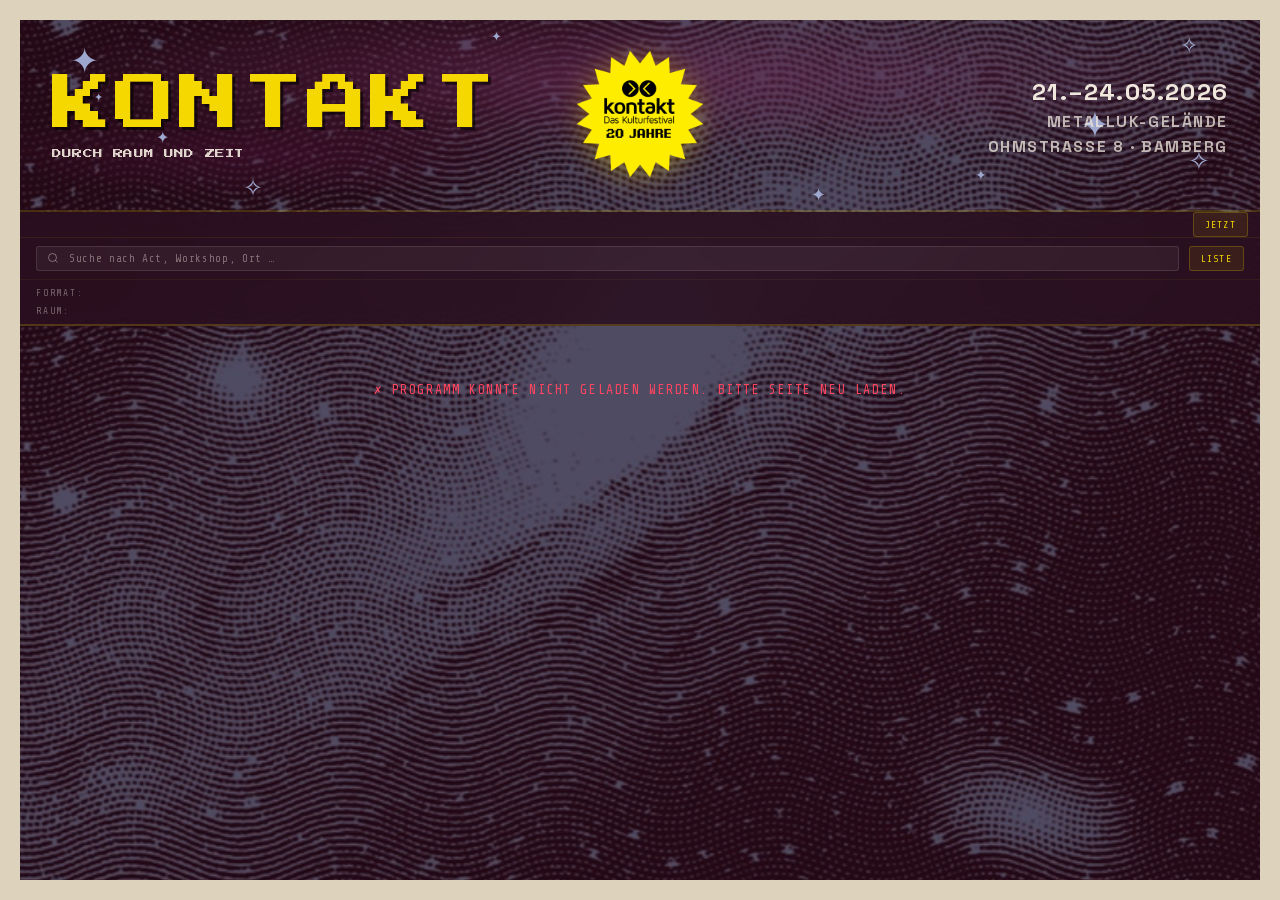
==== index.html @ 94d7c28d "add jetzt jump button for schedule views" ====
<!doctype html>
<html lang="de">
  <head>
    <meta charset="UTF-8" />
    <meta name="viewport" content="width=device-width, initial-scale=1.0" />
    <title>kontakt — das Kulturfestival 2026</title>
    <meta
      name="description"
      content="Programm & Spielplan für kontakt — das Kulturfestival 2026. 21.–24. Mai, Metalluk-Gelände Bamberg."
    />
    <meta property="og:title" content="kontakt — das Kulturfestival 2026" />
    <meta
      property="og:description"
      content="Programm & Spielplan. 21.–24. Mai, Metalluk-Gelände Bamberg."
    />
    <meta property="og:type" content="website" />
    <meta name="theme-color" content="#3d1a2e" />
    <link rel="icon" href="favicon.ico" />
    <link rel="icon" type="image/png" href="apple-touch-icon.png" />
    <link rel="apple-touch-icon" href="apple-touch-icon.png" />
    <link rel="stylesheet" href="styles/fonts.css?v=20260517" />
    <link rel="stylesheet" href="styles/main.css?v=20260517b" />
  </head>
  <body>
    <div id="galaxy"></div>
    <canvas id="stars"></canvas>

    <div class="frame">
      <header>
        <!-- Poster-style star accents -->
        <span class="hstar hstar-1">✦</span>
        <span class="hstar hstar-2">✦</span>
        <span class="hstar hstar-3">✧</span>
        <span class="hstar hstar-4">✦</span>
        <span class="hstar hstar-5">✧</span>
        <span class="hstar hstar-6">✦</span>
        <span class="hstar hstar-7">✦</span>
        <span class="hstar hstar-8">✧</span>
        <span class="hstar hstar-9">✦</span>
        <span class="hstar hstar-10">✦</span>

        <div class="hi">
          <!-- Left: title + subtitle -->
          <div class="hi-side hi-side-left">
            <div class="wm">KONTAKT</div>
            <div class="sl">DURCH RAUM UND ZEIT</div>
          </div>

          <!-- Center: starburst badge -->
          <div class="hbadge-wrap">
            <div class="hbadge">
              <img
                src="badge.png"
                alt="kontakt — Das Kulturfestival · 20 Jahre"
              />
            </div>
          </div>

          <!-- Right: date + location -->
          <div class="hi-side hi-side-right">
            <div class="hd">21.–24.05.2026</div>
            <div class="hl">Metalluk-Gelände</div>
            <div class="hl">Ohmstraße 8 · Bamberg</div>
          </div>
        </div>
      </header>

      <div class="sb">
        <div class="dtbar">
          <div
            class="dt"
            id="dayTabs"
            role="tablist"
            aria-label="Festivaltage"
          ></div>
          <button class="now-btn" id="nowBtn" type="button">Jetzt</button>
        </div>

        <div class="srow">
          <input
            class="si"
            id="search"
            type="search"
            placeholder="Suche nach Act, Workshop, Ort …"
            autocomplete="off"
          />
          <button
            class="view-toggle"
            id="viewToggle"
            type="button"
            aria-pressed="false"
            title="Zwischen Grid- und Listenansicht wechseln"
          >
            Liste
          </button>
        </div>

        <div class="fi" id="trackFilters">
          <span class="fil">Format:</span>
        </div>

        <div class="fi" id="roomFilters">
          <span class="fil">Raum:</span>
        </div>
      </div>

      <main id="mainContent"></main>
    </div>

    <!-- Dev time panel (only shown with ?dev in URL) -->
    <div class="dev-panel" id="devPanel">
      <div class="dev-panel-title">⚙ DEV · Zeitsteuerung</div>

      <div class="dev-panel-body">
        <div class="dev-panel-row">
          <span>Datum</span>
          <input
            class="dev-panel-date"
            id="devDate"
            type="date"
            value="2026-05-21"
          />
        </div>

        <div class="dev-panel-row">
          <span>Zeit</span>
          <input
            class="dev-panel-range"
            id="devTime"
            type="range"
            min="0"
            max="1439"
            value="780"
          />
          <span class="dev-panel-label" id="devTimeLabel">13:00</span>
        </div>

        <button class="dev-panel-apply" id="devApplyBtn">
          Anwenden → Live testen
        </button>
        <div class="dev-panel-debug" id="devDebug"></div>
      </div>
    </div>

    <button
      class="fav-btn"
      id="favBtn"
      title="Mein Plan"
      aria-label="Mein Plan"
    >
      ★<span class="fbadge" id="favBadge">0</span>
    </button>

    <div class="fav-panel" id="favPanel">
      <div class="fav-panel-h">
        <span>★ Mein Plan</span>
        <button
          class="fav-export-btn"
          id="icalExportBtn"
          title="Als Kalender exportieren (.ics)"
          aria-label="Als iCal exportieren"
        >
          ↓ .ics
        </button>
        <button aria-label="Schließen">✕</button>
      </div>

      <div id="favList"></div>
    </div>

    <!-- Modal -->
    <div class="mo" id="mo">
      <div class="md">
        <button class="mcl" id="mcl" aria-label="Schließen">✕</button>

        <div class="mhero-wrap" id="mheroWrap">
          <div class="mhero-bg" id="mheroBg"></div>
          <img class="mhero" id="mhero" src="" alt="" />
        </div>

        <div class="mb">
          <div class="mlive" id="mlive">
            <span class="mlive-dot">●</span> LÄUFT GERADE
          </div>

          <div class="mtb" id="mtb"></div>
          <div class="mn" id="mn"></div>
          <div class="minf" id="minf"></div>
          <div class="mdv"></div>
          <div class="mde" id="mde"></div>

          <div class="mbtns">
            <a class="mlink" id="mlink" href="#" target="_blank"
              >↗ Mehr auf cfp.kntkt.de</a
            >
            <button class="mfav" id="mfavBtn">☆ Merken</button>
          </div>
        </div>
      </div>
    </div>

    <script src="scripts/app.js?v=20260517b"></script>

    <noscript>
      <div class="noscript-panel">
        <h1 class="noscript-title">kontakt 2026</h1>
        <p>Bitte JavaScript aktivieren, um das Programm zu sehen.</p>
        <p class="noscript-copy">
          Das Programm ist auch
          <a
            class="noscript-link"
            href="https://cfp.kntkt.de/kontakt-2026/schedule/nojs"
            >ohne JavaScript verfügbar</a
          >.
        </p>
      </div>
    </noscript>
  </body>
</html>
---- styles/fonts.css ----
/* Vendored fonts (no external requests) */

@font-face {
  font-family: 'Press Start 2P';
  font-style: normal;
  font-weight: 400;
  font-display: swap;
  src: url('../fonts/press-start-2p-latin-ext.woff2') format('woff2');
  unicode-range:
    U+0100-02BA,
    U+02BD-02C5,
    U+02C7-02CC,
    U+02CE-02D7,
    U+02DD-02FF,
    U+0304,
    U+0308,
    U+0329,
    U+1D00-1DBF,
    U+1E00-1E9F,
    U+1EF2-1EFF,
    U+2020,
    U+20A0-20AB,
    U+20AD-20C0,
    U+2113,
    U+2C60-2C7F,
    U+A720-A7FF;
}

@font-face {
  font-family: 'Press Start 2P';
  font-style: normal;
  font-weight: 400;
  font-display: swap;
  src: url('../fonts/press-start-2p-latin.woff2') format('woff2');
  unicode-range:
    U+0000-00FF,
    U+0131,
    U+0152-0153,
    U+02BB-02BC,
    U+02C6,
    U+02DA,
    U+02DC,
    U+0304,
    U+0308,
    U+0329,
    U+2000-206F,
    U+20AC,
    U+2122,
    U+2191,
    U+2193,
    U+2212,
    U+2215,
    U+FEFF,
    U+FFFD;
}

@font-face {
  font-family: 'Share Tech Mono';
  font-style: normal;
  font-weight: 400;
  font-display: swap;
  src: url('../fonts/share-tech-mono-latin.woff2') format('woff2');
  unicode-range:
    U+0000-00FF,
    U+0131,
    U+0152-0153,
    U+02BB-02BC,
    U+02C6,
    U+02DA,
    U+02DC,
    U+0304,
    U+0308,
    U+0329,
    U+2000-206F,
    U+20AC,
    U+2122,
    U+2191,
    U+2193,
    U+2212,
    U+2215,
    U+FEFF,
    U+FFFD;
}

@font-face {
  font-family: 'Space Grotesk';
  font-style: normal;
  font-weight: 400 700;
  font-display: swap;
  src: url('../fonts/space-grotesk-latin-ext.woff2') format('woff2');
  unicode-range:
    U+0100-02BA,
    U+02BD-02C5,
    U+02C7-02CC,
    U+02CE-02D7,
    U+02DD-02FF,
    U+0304,
    U+0308,
    U+0329,
    U+1D00-1DBF,
    U+1E00-1E9F,
    U+1EF2-1EFF,
    U+2020,
    U+20A0-20AB,
    U+20AD-20C0,
    U+2113,
    U+2C60-2C7F,
    U+A720-A7FF;
}

@font-face {
  font-family: 'Space Grotesk';
  font-style: normal;
  font-weight: 400 700;
  font-display: swap;
  src: url('../fonts/space-grotesk-latin.woff2') format('woff2');
  unicode-range:
    U+0000-00FF,
    U+0131,
    U+0152-0153,
    U+02BB-02BC,
    U+02C6,
    U+02DA,
    U+02DC,
    U+0304,
    U+0308,
    U+0329,
    U+2000-206F,
    U+20AC,
    U+2122,
    U+2191,
    U+2193,
    U+2212,
    U+2215,
    U+FEFF,
    U+FFFD;
}
---- styles/main.css ----
:root {
  --bg: #ddd3bc;
  --deep: #3d1a2e;
  --deep2: #2a0f1f;
  --cream: #f0e8dd;
  --yellow: #f5d800;
  --yellow2: #e8c800;
  --card-bg: rgba(255, 255, 255, 0.06);
  --card-border: rgba(240, 232, 221, 0.13);
  --muted: rgba(240, 232, 221, 0.42);
}

*,
*::before,
*::after {
  box-sizing: border-box;
  margin: 0;
  padding: 0;
}

body {
  min-height: 100vh;
  font-family: "Space Grotesk", sans-serif;
  color: var(--cream);
  background: var(--bg);
}

#galaxy {
  position: fixed;
  inset: 0;
  z-index: 0;
  pointer-events: none;
  background: url("../galaxy-bg.jpg") center / cover no-repeat #0e040a;
}

#stars {
  position: fixed;
  inset: 0;
  z-index: 1;
  pointer-events: none;
  opacity: 0.18;
}

.frame {
  position: relative;
  z-index: 2;
  min-height: 100vh;
  border: 20px solid var(--bg);
  background: rgba(18, 5, 13, 0.55);
}

/* ── HEADER ── */

header {
  position: relative;
  overflow: hidden;
  padding: 1.2rem 2rem 1rem;
  text-align: center;
  border-bottom: 2px solid rgba(245, 216, 0, 0.18);
}

header::before {
  position: absolute;
  inset: 0;
  content: "";
  pointer-events: none;
  background:
    radial-gradient(
      ellipse 70% 60% at 50% 30%,
      rgba(100, 40, 80, 0.65) 0%,
      transparent 70%
    ),
    radial-gradient(
      ellipse 40% 40% at 20% 70%,
      rgba(80, 20, 60, 0.45) 0%,
      transparent 60%
    );
}

.hi {
  position: relative;
  z-index: 1;
  display: flex;
  flex-wrap: wrap;
  gap: 1.5rem;
  align-items: center;
  justify-content: center;
}

.hi-side {
  flex: 1;
  min-width: 200px;
}

.hi-side-left {
  text-align: left;
}

.hi-side-right {
  text-align: right;
}

.wm {
  font-family: "Press Start 2P", monospace;
  font-size: clamp(1.6rem, 5.5vw, 3.8rem);
  line-height: 1.1;
  letter-spacing: 0.04em;
  color: var(--yellow);
  text-transform: uppercase;
  text-shadow: 3px 3px 0 rgba(0, 0, 0, 0.55);
}

.sl {
  margin-top: 0.4rem;
  font-family: "Press Start 2P", monospace;
  font-size: clamp(0.38rem, 1vw, 0.6rem);
  line-height: 1.7;
  letter-spacing: 0.02em;
  color: var(--cream);
  text-transform: uppercase;
  opacity: 0.92;
}

/* ── POSTER STARS ── */

.hstar {
  position: absolute;
  line-height: 1;
  color: #9ea7cd;
  user-select: none;
  pointer-events: none;
  animation: startwinkle var(--dur, 3.2s) var(--d, 0s) ease-in-out infinite;
}

.hstar-1 {
  top: 12%;
  left: 4%;
  font-size: 2.2rem;
  --d: 0s;
  --dur: 3.8s;
  --op: 0.8;
}

.hstar-2 {
  top: 58%;
  left: 11%;
  font-size: 1rem;
  --d: 1.2s;
  --dur: 2.9s;
  --op: 0.55;
}

.hstar-3 {
  top: 82%;
  left: 18%;
  font-size: 1.5rem;
  --d: 0.4s;
  --dur: 4.1s;
  --op: 0.65;
}

.hstar-4 {
  top: 38%;
  left: 6%;
  font-size: 0.7rem;
  --d: 2s;
  --dur: 3.3s;
  --op: 0.5;
}

.hstar-5 {
  top: 8%;
  right: 5%;
  font-size: 1.4rem;
  --d: 0.7s;
  --dur: 3.6s;
  --op: 0.7;
}

.hstar-6 {
  top: 45%;
  right: 12%;
  font-size: 2.4rem;
  --d: 1.8s;
  --dur: 4.4s;
  --op: 0.8;
}

.hstar-7 {
  top: 78%;
  right: 22%;
  font-size: 0.9rem;
  --d: 0.3s;
  --dur: 3.1s;
  --op: 0.5;
}

.hstar-8 {
  top: 68%;
  right: 4%;
  font-size: 1.6rem;
  --d: 2.4s;
  --dur: 3.7s;
  --op: 0.6;
}

.hstar-9 {
  top: 6%;
  left: 38%;
  font-size: 0.8rem;
  --d: 1.5s;
  --dur: 2.8s;
  --op: 0.45;
}

.hstar-10 {
  top: 88%;
  right: 35%;
  font-size: 1.1rem;
  --d: 0.9s;
  --dur: 4s;
  --op: 0.6;
}

@keyframes startwinkle {
  0%,
  100% {
    opacity: var(--op, 0.75);
    transform: scale(1) rotate(0deg);
  }

  50% {
    opacity: calc(var(--op, 0.75) * 0.35);
    transform: scale(0.72) rotate(18deg);
  }
}

/* ── BADGE ── */

.hbadge-wrap {
  display: flex;
  flex-shrink: 0;
  align-items: center;
  justify-content: center;
}

.hbadge img {
  width: clamp(100px, 14vw, 150px);
  height: clamp(100px, 14vw, 150px);
  filter: drop-shadow(0 4px 14px rgba(245, 216, 0, 0.35));
}

/* ── DATE / LOCATION ── */

.hm {
  margin: 0;
  padding: 0;
}

.hd {
  font-family: "Space Grotesk", sans-serif;
  font-size: clamp(0.95rem, 2.5vw, 1.5rem);
  font-weight: 700;
  letter-spacing: 0.05em;
  color: var(--cream);
}

.hl {
  margin-top: 0.3rem;
  font-family: "Space Grotesk", sans-serif;
  font-size: clamp(0.72rem, 1.6vw, 0.98rem);
  font-weight: 700;
  letter-spacing: 0.1em;
  color: rgba(240, 232, 221, 0.75);
  text-transform: uppercase;
}

/* ── STICKY BAR ── */

.sb {
  position: sticky;
  top: 0;
  z-index: 200;
  border-bottom: 2px solid rgba(245, 216, 0, 0.2);
  background: rgba(42, 15, 31, 0.88);
  backdrop-filter: blur(12px);
  -webkit-backdrop-filter: blur(12px);
}

.dtbar {
  display: flex;
  gap: 0.5rem;
  align-items: stretch;
  border-bottom: 1px solid rgba(245, 216, 0, 0.08);
}

.dt {
  flex: 1 1 auto;
  display: flex;
  overflow-x: auto;
  padding: 0 0.5rem;
  scrollbar-width: none;
}

.dt::-webkit-scrollbar {
  display: none;
}

.dta {
  position: relative;
  margin-bottom: -1px;
  padding: 0.65rem 1rem;
  border-bottom: 2.5px solid transparent;
  font-family: "Share Tech Mono", monospace;
  font-size: 0.7rem;
  letter-spacing: 0.15em;
  color: var(--muted);
  text-transform: uppercase;
  white-space: nowrap;
  user-select: none;
  cursor: pointer;
  transition: all 0.15s;
}

.dta:hover {
  color: var(--cream);
}

.dta.today {
  color: var(--cream);
}

.dta.scrollactive {
  border-bottom-color: rgba(245, 216, 0, 0.6);
  color: var(--cream);
}

.dta .livedot {
  position: absolute;
  top: 6px;
  right: 6px;
  display: none;
  width: 5px;
  height: 5px;
  border-radius: 50%;
  background: #ff4560;
  animation: pulse 1.4s ease-in-out infinite;
}

.dta.today .livedot {
  display: block;
}

.now-btn {
  flex: 0 0 auto;
  align-self: center;
  margin-right: 0.75rem;
  padding: 0.38rem 0.7rem;
  border: 1px solid rgba(245, 216, 0, 0.22);
  border-radius: 3px;
  font-family: "Share Tech Mono", monospace;
  font-size: 0.62rem;
  letter-spacing: 0.12em;
  color: var(--yellow);
  background: rgba(245, 216, 0, 0.08);
  text-transform: uppercase;
  cursor: pointer;
  transition: all 0.12s;
}

.now-btn:hover {
  border-color: rgba(245, 216, 0, 0.45);
  background: rgba(245, 216, 0, 0.14);
}

@keyframes pulse {
  0%,
  100% {
    opacity: 1;
    transform: scale(1);
  }

  50% {
    opacity: 0.4;
    transform: scale(0.7);
  }
}

.day-block {
  margin-bottom: 2rem;
}

.day-header {
  position: sticky;
  top: var(--sb-height, 0px);
  z-index: 100;
  background: rgba(42, 15, 31, 0.88);
  backdrop-filter: blur(12px);
  -webkit-backdrop-filter: blur(12px);
}

.day-div {
  display: flex;
  gap: 0.75rem;
  align-items: center;
  margin-bottom: 0;
  padding: 0.4rem 1.25rem;
  border-top: 2px solid var(--yellow);
  border-bottom: 1px solid rgba(245, 216, 0, 0.15);
  background: var(--deep2);
}

.day-div-label {
  font-family: "Share Tech Mono", monospace;
  font-size: 0.75rem;
  letter-spacing: 0.2em;
  color: var(--yellow);
  text-transform: uppercase;
}

.day-div-dot {
  display: none;
  width: 6px;
  height: 6px;
  border-radius: 50%;
  background: #ff4560;
  animation: pulse 1.4s ease-in-out infinite;
}

.day-div.today .day-div-dot {
  display: block;
}

/* ── SEARCH ── */

.srow {
  display: flex;
  gap: 0.6rem;
  align-items: center;
  padding: 0.45rem 1rem;
  border-bottom: 1px solid rgba(245, 216, 0, 0.06);
}

.si {
  flex: 1 1 auto;
  width: 100%;
  padding: 0.32rem 0.75rem 0.32rem 2rem;
  border: 1px solid rgba(240, 232, 221, 0.12);
  border-radius: 3px;
  outline: none;
  font-family: "Share Tech Mono", monospace;
  font-size: 0.68rem;
  letter-spacing: 0.06em;
  color: var(--cream);
  background-color: rgba(255, 255, 255, 0.05);
  background-image: url("data:image/svg+xml,%3Csvg xmlns='http://www.w3.org/2000/svg' width='12' height='12' viewBox='0 0 24 24' fill='none' stroke='rgba(240,232,221,0.4)' stroke-width='2'%3E%3Ccircle cx='11' cy='11' r='8'/%3E%3Cpath d='m21 21-4.35-4.35'/%3E%3C/svg%3E");
  background-repeat: no-repeat;
  background-position: 0.6rem center;
  transition: border-color 0.15s;
}

.si::placeholder {
  color: var(--muted);
}

.si:focus {
  border-color: rgba(245, 216, 0, 0.35);
}

.view-toggle {
  flex: 0 0 auto;
  padding: 0.4rem 0.7rem;
  border: 1px solid rgba(245, 216, 0, 0.22);
  border-radius: 3px;
  font-family: "Share Tech Mono", monospace;
  font-size: 0.62rem;
  letter-spacing: 0.12em;
  color: var(--yellow);
  background: rgba(245, 216, 0, 0.08);
  text-transform: uppercase;
  cursor: pointer;
  transition: all 0.12s;
}

.view-toggle:hover {
  border-color: rgba(245, 216, 0, 0.45);
  background: rgba(245, 216, 0, 0.14);
}

/* ── FILTERS ── */

.fi {
  display: flex;
  flex-wrap: wrap;
  gap: 0.35rem;
  align-items: center;
  padding: 0.5rem 1rem;
}

.fi + .fi {
  padding-top: 0;
  border-top: none;
}

.fil {
  margin-right: 0.2rem;
  font-family: "Share Tech Mono", monospace;
  font-size: 0.58rem;
  letter-spacing: 0.2em;
  color: var(--muted);
  text-transform: uppercase;
}

.tp {
  display: inline-flex;
  gap: 0.28rem;
  align-items: center;
  padding: 0.18rem 0.55rem;
  border: 1px solid rgba(240, 232, 221, 0.13);
  border-radius: 3px;
  font-family: "Share Tech Mono", monospace;
  font-size: 0.62rem;
  letter-spacing: 0.07em;
  color: var(--muted);
  background: rgba(255, 255, 255, 0.04);
  text-transform: uppercase;
  user-select: none;
  cursor: pointer;
  transition: all 0.12s;
}

.tp .pi {
  font-size: 0.78rem;
  line-height: 1;
}

.tp:hover {
  border-color: rgba(240, 232, 221, 0.28);
  color: var(--cream);
}

.tp.active {
  border-color: transparent;
  font-weight: 700;
  color: var(--deep2);
  background: var(--pc, var(--yellow));
}

/* ── GRID ── */

main {
  overflow: visible;
  padding: 0.5rem 0 4rem;
}

.rg {
  display: flex;
  gap: 0.9rem;
  overflow-x: auto;
  overflow-y: clip;
  margin-right: 1.25rem;
  margin-left: 1.25rem;
  padding-top: var(--rnames-h, 34px);
  padding-right: 0;
  padding-bottom: 1.5rem;
  padding-left: 0;
  -webkit-overflow-scrolling: touch;
}

.rg::-webkit-scrollbar {
  height: 4px;
}

.rg::-webkit-scrollbar-track {
  background: rgba(255, 255, 255, 0.04);
}

.rg::-webkit-scrollbar-thumb {
  border-radius: 2px;
  background: rgba(245, 216, 0, 0.28);
}

.rc {
  display: flex;
  flex: 0 0 272px;
  flex-direction: column;
  transition: opacity 0.3s;
}

.rh {
  display: none;
}

.rnames {
  display: flex;
  gap: 0.9rem;
  overflow: hidden;
  padding-right: 1.25rem;
  padding-left: 1.25rem;
  border-bottom: 1px solid rgba(245, 216, 0, 0.15);
  background: var(--deep2);
}

.rname-item {
  display: flex;
  flex: 0 0 272px;
  gap: 0.35rem;
  align-items: center;
  overflow: hidden;
  padding: 0.3rem 0;
  border-top: 2px solid var(--yellow);
  font-family: "Share Tech Mono", monospace;
  font-size: 0.65rem;
  letter-spacing: 0.18em;
  color: var(--yellow);
  text-overflow: ellipsis;
  text-transform: uppercase;
  white-space: nowrap;
}

.re {
  position: relative;
}

/* ── CARDS ── */

.schedule-card {
  position: absolute;
  right: 0;
  left: 0;
  min-height: 80px;
  overflow: hidden;
  border: 1px solid var(--card-border);
  border-radius: 3px;
  cursor: pointer;
  transition:
    transform 0.12s,
    opacity 0.2s,
    border-color 0.12s;
}

.schedule-card::before {
  position: absolute;
  top: 0;
  bottom: 0;
  left: 0;
  z-index: 3;
  width: 3px;
  content: "";
  background: var(--tc, rgba(240, 232, 221, 0.3));
}

.schedule-card:hover {
  border-color: rgba(245, 216, 0, 0.45);
  transform: translateY(-1px);
}

.schedule-card.dm {
  pointer-events: none;
  opacity: 0.1;
}

.schedule-card.noimg {
  background: var(--card-bg);
}

.schedule-card.noimg .eov {
  min-height: unset;
}

.room-chip {
  display: inline-flex;
  align-items: center;
  padding: 0.1rem 0.32rem;
  border: 1px solid rgba(240, 232, 221, 0.14);
  border-radius: 2px;
  font-family: "Share Tech Mono", monospace;
  font-size: 0.52rem;
  letter-spacing: 0.07em;
  color: rgba(240, 232, 221, 0.72);
  text-transform: uppercase;
}

.list-day {
  display: flex;
  flex-direction: column;
  gap: 1rem;
  padding: 1rem 1.25rem 0;
}

.lr {
  display: flex;
  flex-direction: column;
  gap: 0.65rem;
}

.lrh {
  padding-bottom: 0.3rem;
  border-bottom: 1px solid rgba(245, 216, 0, 0.14);
  font-family: "Share Tech Mono", monospace;
  font-size: 0.72rem;
  letter-spacing: 0.18em;
  color: var(--yellow);
  text-transform: uppercase;
}

.lre {
  display: flex;
  flex-direction: column;
  gap: 0.75rem;
}

.lc {
  position: relative;
  min-height: 116px;
}

.lc .eov {
  min-height: 116px;
  justify-content: flex-end;
}

.lc.noimg .eov {
  min-height: 116px;
}

@keyframes liveswell {
  0% {
    transform: scale(1);
  }

  60% {
    transform: scale(1.06, 1.1);
  }

  100% {
    transform: scale(1);
  }
}

.schedule-card.live {
  z-index: 10;
  border-color: #ff4560 !important;
  box-shadow: 0 0 0 1px #ff456060;
  transform-origin: center center;
  animation: liveswell 1.2s cubic-bezier(0.4, 0, 0.2, 1) 0.3s 1 forwards;
}

.schedule-card.live::after {
  position: absolute;
  top: 5px;
  right: 6px;
  z-index: 4;
  content: "● LIVE";
  font-family: "Share Tech Mono", monospace;
  font-size: 0.5rem;
  letter-spacing: 0.12em;
  color: #ff4560;
  animation: pulse 1.4s ease-in-out infinite;
}

.schedule-card .fav {
  position: absolute;
  right: 6px;
  bottom: 5px;
  z-index: 4;
  font-size: 0.75rem;
  line-height: 1;
  cursor: pointer;
  opacity: 0.35;
  transition:
    opacity 0.15s,
    transform 0.15s;
}

.schedule-card .fav:hover,
.schedule-card.faved .fav {
  opacity: 1;
}

.schedule-card.faved .fav {
  transform: scale(1.2);
}

.ew {
  position: absolute;
  inset: 0;
  z-index: 0;
}

.ew-bg {
  position: absolute;
  inset: -12px;
  background-position: center;
  background-size: cover;
  filter: blur(14px) saturate(1.8) brightness(0.5);
  transform: scale(1.05);
}

.et {
  position: absolute;
  inset: 0;
  width: 100%;
  height: 100%;
  object-fit: contain;
  object-position: center;
  filter: saturate(0.85) brightness(0.88);
}

.escrim {
  position: absolute;
  inset: 0;
  z-index: 1;
  background: linear-gradient(
    to top,
    rgba(10, 2, 8, 0.92) 0%,
    rgba(10, 2, 8, 0.55) 45%,
    rgba(10, 2, 8, 0.1) 100%
  );
}

.eov {
  position: relative;
  z-index: 2;
  display: flex;
  flex-direction: column;
  justify-content: flex-end;
  min-height: 80px;
  padding: 0.55rem 0.7rem;
}

.eto {
  display: flex;
  gap: 0.4rem;
  align-items: baseline;
  justify-content: space-between;
  margin-bottom: 0.2rem;
}

.etm {
  font-family: "Share Tech Mono", monospace;
  font-size: 0.68rem;
  letter-spacing: 0.06em;
  color: var(--yellow);
}

.edu {
  font-family: "Share Tech Mono", monospace;
  font-size: 0.56rem;
  color: rgba(240, 232, 221, 0.55);
}

.eti {
  margin-bottom: 0.25rem;
  font-family: "Share Tech Mono", monospace;
  font-size: 0.78rem;
  line-height: 1.2;
  letter-spacing: 0.03em;
  color: var(--cream);
  text-transform: uppercase;
  text-shadow: 0 1px 4px rgba(0, 0, 0, 0.8);
}

.em {
  display: flex;
  flex-wrap: wrap;
  gap: 0.28rem;
  align-items: center;
}

.eb {
  display: inline-flex;
  gap: 0.2rem;
  align-items: center;
  padding: 0.1rem 0.32rem;
  border-radius: 2px;
  font-family: "Share Tech Mono", monospace;
  font-size: 0.52rem;
  font-weight: 700;
  letter-spacing: 0.07em;
  color: var(--deep2);
  background: var(--tc, rgba(240, 232, 221, 0.3));
  text-transform: uppercase;
}

.bi {
  font-size: 0.65rem;
  line-height: 1;
}

.ea {
  margin-top: 0.15rem;
  font-size: 0.6rem;
  color: rgba(240, 232, 221, 0.5);
}

/* ── SKELETON LOADER ── */

.skel-grid {
  display: flex;
  gap: 0.9rem;
  padding-right: 1.25rem;
  padding-bottom: 1.5rem;
}

.skel-col {
  display: flex;
  flex: 0 0 272px;
  flex-direction: column;
  gap: 0.45rem;
}

.skel-h {
  height: 14px;
  margin-bottom: 0.55rem;
  border-radius: 2px;
  background: rgba(245, 216, 0, 0.12);
  animation: shim 1.4s ease-in-out infinite;
}

.skel-c {
  border-radius: 3px;
  background: rgba(255, 255, 255, 0.06);
  animation: shim 1.4s ease-in-out infinite;
}

@keyframes shim {
  0%,
  100% {
    opacity: 0.5;
  }

  50% {
    opacity: 1;
  }
}

/* ── MODAL ── */

.mo {
  position: fixed;
  inset: 0;
  z-index: 1000;
  display: none;
  align-items: center;
  justify-content: center;
  padding: 1.5rem;
  background: rgba(15, 3, 10, 0.88);
  backdrop-filter: blur(10px);
}

.mo.open {
  display: flex;
}

.md {
  position: relative;
  width: 100%;
  max-width: 560px;
  max-height: 88vh;
  overflow-y: auto;
  border: 1px solid rgba(245, 216, 0, 0.28);
  border-radius: 4px;
  background: var(--deep);
  box-shadow:
    0 0 80px rgba(245, 216, 0, 0.08),
    0 24px 64px rgba(0, 0, 0, 0.65);
  animation: mi 0.17s ease;
}

@keyframes mi {
  from {
    opacity: 0;
    transform: translateY(14px) scale(0.98);
  }

  to {
    opacity: 1;
    transform: none;
  }
}

.mhero-wrap {
  position: relative;
  display: grid;
  align-items: center;
  justify-items: center;
  min-height: 120px;
  overflow: hidden;
  border-radius: 3px 3px 0 0;
}

#mheroWrap {
  display: none;
}

.mhero-bg {
  position: absolute;
  inset: -16px;
  z-index: 0;
  background-position: center;
  background-size: cover;
  filter: blur(20px) saturate(2) brightness(0.45);
  transform: scale(1.05);
}

.mhero {
  position: relative;
  z-index: 1;
  display: block;
  width: 100%;
  max-height: 280px;
  object-fit: contain;
  object-position: center;
  filter: saturate(0.9);
}

.mb {
  padding: 1.4rem;
}

.mtb {
  display: inline-flex;
  gap: 0.32rem;
  align-items: center;
  margin-bottom: 0.8rem;
  padding: 0.22rem 0.58rem;
  border-radius: 2px;
  font-family: "Share Tech Mono", monospace;
  font-size: 0.63rem;
  font-weight: 700;
  letter-spacing: 0.14em;
  color: var(--deep2);
  text-transform: uppercase;
}

.mn {
  margin-bottom: 0.8rem;
  font-family: "Share Tech Mono", monospace;
  font-size: clamp(1.2rem, 4vw, 1.8rem);
  line-height: 1.1;
  letter-spacing: 0.05em;
  color: var(--cream);
  text-transform: uppercase;
}

.minf {
  display: flex;
  flex-wrap: wrap;
  gap: 1.1rem;
  margin-bottom: 1rem;
  font-family: "Share Tech Mono", monospace;
  font-size: 0.7rem;
  letter-spacing: 0.08em;
  color: var(--yellow);
}

.mlive {
  display: inline-flex;
  gap: 0.4rem;
  align-items: center;
  margin-bottom: 0.6rem;
  font-family: "Share Tech Mono", monospace;
  font-size: 0.65rem;
  letter-spacing: 0.1em;
  color: #ff4560;
}

#mlive {
  display: none;
}

.mlive-dot {
  display: inline-block;
  animation: pulse 1.4s ease-in-out infinite;
}

.mdv {
  height: 1px;
  margin-bottom: 0.95rem;
  background: rgba(245, 216, 0, 0.12);
}

.mde {
  font-size: 0.82rem;
  line-height: 1.72;
  color: rgba(240, 232, 221, 0.72);
  white-space: pre-line;
}

.mbtns {
  display: flex;
  flex-wrap: wrap;
  gap: 0.75rem;
  align-items: center;
  margin-top: 1.4rem;
}

.mlink {
  display: inline-flex;
  gap: 0.35rem;
  align-items: center;
  padding: 0.52rem 1rem;
  border-radius: 2px;
  font-family: "Share Tech Mono", monospace;
  font-size: 0.7rem;
  font-weight: 700;
  letter-spacing: 0.1em;
  color: var(--deep2);
  background: var(--yellow);
  text-decoration: none;
  text-transform: uppercase;
  transition: background 0.12s;
}

.mlink:hover {
  background: var(--yellow2);
}

.mfav {
  display: inline-flex;
  gap: 0.35rem;
  align-items: center;
  padding: 0.52rem 1rem;
  border: 1px solid rgba(240, 232, 221, 0.2);
  border-radius: 2px;
  font-family: "Share Tech Mono", monospace;
  font-size: 0.7rem;
  letter-spacing: 0.1em;
  color: var(--cream);
  background: transparent;
  text-transform: uppercase;
  cursor: pointer;
  transition: all 0.12s;
}

.mfav:hover {
  border-color: var(--yellow);
  color: var(--yellow);
}

.mfav.on {
  border-color: var(--yellow);
  color: var(--yellow);
  background: rgba(245, 216, 0, 0.12);
}

.mcl {
  position: absolute;
  top: 0.7rem;
  right: 0.7rem;
  z-index: 10;
  display: flex;
  align-items: center;
  justify-content: center;
  width: 1.9rem;
  height: 1.9rem;
  border: 1px solid rgba(255, 255, 255, 0.12);
  border-radius: 2px;
  font-family: "Share Tech Mono", monospace;
  font-size: 0.85rem;
  color: var(--cream);
  background: rgba(0, 0, 0, 0.55);
  cursor: pointer;
  transition: background 0.12s;
}

.mcl:hover {
  color: var(--deep2);
  background: var(--yellow);
}

/* ── FAVORITES PANEL ── */

.fav-btn {
  position: fixed;
  right: 1.5rem;
  bottom: 1.5rem;
  z-index: 500;
  display: none;
  align-items: center;
  justify-content: center;
  width: 3rem;
  height: 3rem;
  border: 1px solid rgba(245, 216, 0, 0.35);
  border-radius: 50%;
  font-size: 1.1rem;
  background: var(--deep2);
  box-shadow: 0 4px 20px rgba(0, 0, 0, 0.5);
  cursor: pointer;
  transition: all 0.15s;
}

.fav-btn:hover {
  border-color: var(--yellow);
  background: var(--yellow);
}

.fav-btn.visible {
  display: flex;
}

.fav-btn .fbadge {
  position: absolute;
  top: -4px;
  right: -4px;
  display: flex;
  align-items: center;
  justify-content: center;
  width: 16px;
  height: 16px;
  border-radius: 50%;
  font-family: "Share Tech Mono", monospace;
  font-size: 0.55rem;
  font-weight: 700;
  color: #fff;
  background: #ff4560;
}

.fav-panel {
  position: fixed;
  right: 1.5rem;
  bottom: 5.5rem;
  z-index: 500;
  display: none;
  width: 320px;
  max-height: 70vh;
  overflow-y: auto;
  border: 1px solid rgba(245, 216, 0, 0.28);
  border-radius: 4px;
  background: var(--deep);
  box-shadow: 0 8px 40px rgba(0, 0, 0, 0.7);
  animation: mi 0.17s ease;
}

.fav-panel.open {
  display: block;
}

.fav-panel-h {
  display: flex;
  align-items: center;
  justify-content: space-between;
  padding: 0.75rem 1rem;
  border-bottom: 1px solid rgba(245, 216, 0, 0.12);
  font-family: "Share Tech Mono", monospace;
  font-size: 0.7rem;
  letter-spacing: 0.15em;
  color: var(--yellow);
  text-transform: uppercase;
}

.fav-panel-h button {
  border: none;
  font-family: "Share Tech Mono", monospace;
  font-size: 0.75rem;
  color: var(--muted);
  background: none;
  cursor: pointer;
}

.fav-export-btn {
  padding: 0.15rem 0.45rem;
  border: 1px solid rgba(245, 216, 0, 0.3);
  border-radius: 2px;
  font-family: "Share Tech Mono", monospace;
  font-size: 0.58rem;
  letter-spacing: 0.1em;
  color: var(--yellow);
  background: none;
  cursor: pointer;
  transition: all 0.12s;
}

.fav-item {
  display: flex;
  flex-direction: column;
  gap: 0.2rem;
  padding: 0.6rem 1rem;
  border-bottom: 1px solid rgba(240, 232, 221, 0.06);
  cursor: pointer;
  transition: background 0.1s;
}

.fav-item:hover {
  background: rgba(255, 255, 255, 0.04);
}

.fav-item-time {
  font-family: "Share Tech Mono", monospace;
  font-size: 0.6rem;
  letter-spacing: 0.08em;
  color: var(--yellow);
}

.fav-item-title {
  font-family: "Share Tech Mono", monospace;
  font-size: 0.72rem;
  letter-spacing: 0.04em;
  color: var(--cream);
  text-transform: uppercase;
}

.fav-item-room {
  font-size: 0.6rem;
  color: var(--muted);
}

.fav-conflict {
  border-left: 2px solid #ff4560;
  background: rgba(255, 69, 96, 0.08);
}

.fav-conflict .fav-item-time::after {
  content: " ⚡ Konflikt";
  color: #ff4560;
}

.fav-empty {
  padding: 1.5rem 1rem;
  font-family: "Share Tech Mono", monospace;
  font-size: 0.68rem;
  letter-spacing: 0.1em;
  color: var(--muted);
  text-align: center;
}

/* ── DEV PANEL ── */

#devPanel {
  display: none;
}

.dev-panel {
  position: fixed;
  bottom: 1rem;
  left: 1rem;
  z-index: 9999;
  padding: 0.75rem 1rem;
  border: 1px solid #ff4560;
  border-radius: 4px;
  font-family: "Share Tech Mono", monospace;
  font-size: 0.65rem;
  letter-spacing: 0.08em;
  color: #ff4560;
  background: #1a0a15;
}

.dev-panel-title {
  margin-bottom: 0.5rem;
  opacity: 0.7;
}

.dev-panel-body {
  display: flex;
  flex-direction: column;
  gap: 0.4rem;
}

.dev-panel-row {
  display: flex;
  gap: 0.5rem;
  align-items: center;
}

.dev-panel-date {
  padding: 2px 4px;
  border: 1px solid #ff456060;
  border-radius: 2px;
  font-family: "Share Tech Mono", monospace;
  font-size: 0.62rem;
  color: #ff4560;
  background: #2a0f1f;
}

.dev-panel-range {
  width: 120px;
}

.dev-panel-label {
  min-width: 3rem;
}

.dev-panel-apply {
  padding: 2px 8px;
  border: 1px solid #ff456060;
  border-radius: 2px;
  font-family: "Share Tech Mono", monospace;
  font-size: 0.62rem;
  color: #ff4560;
  background: #ff456020;
  cursor: pointer;
}

.dev-panel-debug {
  margin-top: 0.5rem;
  font-size: 0.55rem;
  line-height: 1.6;
  opacity: 0.8;
  white-space: pre;
}

/* ── MISC ── */

.ed {
  padding: 3rem 0;
  font-family: "Share Tech Mono", monospace;
  font-size: 0.82rem;
  letter-spacing: 0.12em;
  color: var(--muted);
  text-align: center;
  text-transform: uppercase;
}

.ed-info {
  color: var(--yellow);
}

.ed-error {
  color: #ff4560;
}

.noscript-panel {
  min-height: 100vh;
  padding: 3rem;
  font-family: sans-serif;
  color: #f0e8dd;
  text-align: center;
  background: #3d1a2e;
}

.noscript-title {
  margin-bottom: 1rem;
}

.noscript-copy {
  margin-top: 0.5rem;
  opacity: 0.6;
}

.noscript-link {
  color: #f5d800;
}

@media (prefers-reduced-motion: reduce) {
  .hstar,
  .dta .livedot,
  .day-div-dot,
  .ec.live,
  .ec.live::after,
  .skel-h,
  .skel-c {
    animation: none !important;
  }
}

@media (min-width: 601px) and (max-width: 1024px) {
  .rc {
    flex: 0 0 220px;
  }

  .rname-item {
    flex: 0 0 220px;
  }

  .frame {
    border-width: 12px;
  }

  .fav-panel {
    width: 280px;
  }
}

@media (max-width: 600px) {
  .frame {
    border-width: 8px;
  }

  main {
    padding: 0.25rem 0 3rem;
  }

  header {
    padding: 0.8rem 0.75rem;
  }

  .hi {
    flex-direction: column;
    gap: 0.6rem;
    align-items: center;
  }

  .hi-side {
    flex: none;
    min-width: 0;
    text-align: center !important;
  }

  .wm {
    font-size: clamp(1.6rem, 10vw, 2.6rem);
  }

  .sl {
    margin-top: 0.2rem;
    font-size: 0.38rem;
  }

  .hbadge img {
    width: 90px;
    height: 90px;
  }

  .hd {
    font-size: 1rem;
  }

  .hl {
    margin-top: 0.1rem;
    font-size: 0.58rem;
  }

  .dt {
    padding: 0;
  }

  .dtbar {
    gap: 0.35rem;
  }

  .dta {
    flex: 1;
    padding: 0.6rem 0.2rem;
    font-size: 0.6rem;
    letter-spacing: 0.08em;
    text-align: center;
  }

  .srow {
    padding: 0.35rem 0.75rem;
  }

  .now-btn {
    margin-right: 0.45rem;
    padding: 0.34rem 0.5rem;
    font-size: 0.56rem;
  }

  .view-toggle {
    padding: 0.34rem 0.5rem;
    font-size: 0.56rem;
  }

  .fi {
    flex-wrap: nowrap;
    gap: 0.22rem;
    overflow-x: auto;
    padding: 0.35rem 0.75rem;
    scrollbar-width: none;
  }

  .fi::-webkit-scrollbar {
    display: none;
  }

  .fil {
    display: none;
  }

  .tp {
    flex-shrink: 0;
    padding: 0.13rem 0.38rem;
    font-size: 0.56rem;
    white-space: nowrap;
  }

  .rg {
    gap: 0;
    margin-right: 0;
    margin-left: 0;
    padding: var(--rnames-h, 34px) 0 0;
  }

  .rc {
    box-sizing: border-box;
    flex: 0 0 calc(100vw - 10px);
    padding: 0 0.75rem;
  }

  .rnames {
    gap: 0;
  }

  .rname-item {
    box-sizing: border-box;
    flex: 0 0 calc(100vw - 10px);
    padding-left: 0.75rem;
  }

  .day-div {
    padding: 0.4rem 0.75rem;
  }

  .list-day {
    padding: 0.75rem 0.75rem 0;
  }

  .fav-panel {
    right: 1rem;
    bottom: 5rem;
    width: calc(100vw - 3rem);
  }

  .fav-btn {
    right: 1rem;
    bottom: 1rem;
  }
}
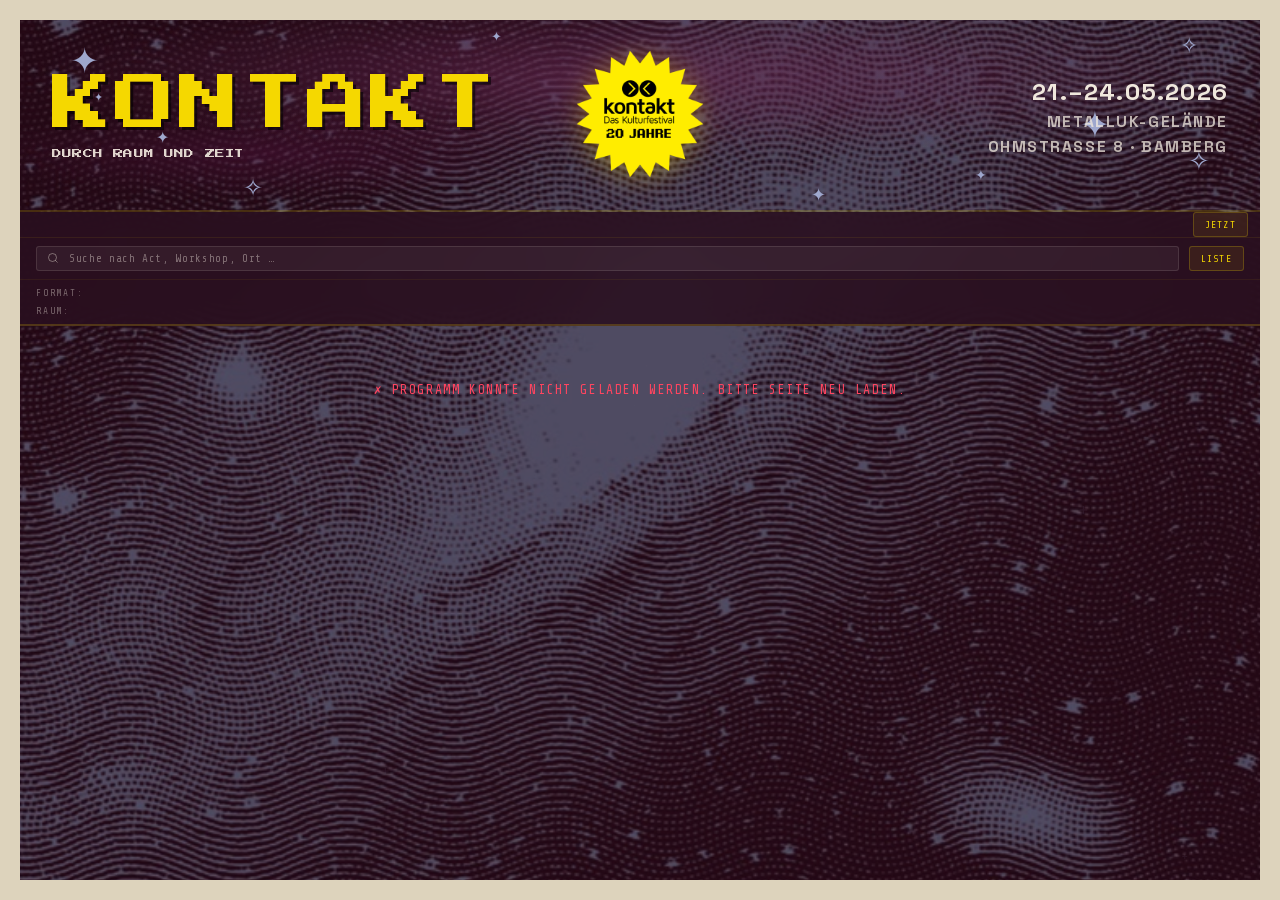
==== commit eca4226a: "add share button to event modal" ====
--- a/index.html
+++ b/index.html
@@ -193,6 +193,7 @@
             <a class="mlink" id="mlink" href="#" target="_blank"
               >↗ Mehr auf cfp.kntkt.de</a
             >
+            <button class="mshare" id="mshareBtn">↗ Teilen</button>
             <button class="mfav" id="mfavBtn">☆ Merken</button>
           </div>
         </div>
--- a/styles/main.css
+++ b/styles/main.css
@@ -782,6 +782,40 @@
   transform: scale(1.2);
 }
 
+.schedule-card .share-card-btn {
+  position: absolute;
+  bottom: 4px;
+  left: 7px;
+  z-index: 4;
+  padding: 0.12rem 0.28rem;
+  border: 1px solid rgba(240, 232, 221, 0.18);
+  border-radius: 2px;
+  font-family: "Share Tech Mono", monospace;
+  font-size: 0.52rem;
+  line-height: 1;
+  color: rgba(240, 232, 221, 0.7);
+  background: rgba(12, 4, 10, 0.72);
+  cursor: pointer;
+  opacity: 0.5;
+  transition:
+    opacity 0.15s,
+    border-color 0.15s,
+    color 0.15s,
+    background-color 0.15s;
+}
+
+.schedule-card .share-card-btn:hover {
+  border-color: rgba(245, 216, 0, 0.45);
+  color: var(--cream);
+  background: rgba(24, 8, 16, 0.88);
+  opacity: 1;
+}
+
+.schedule-card:hover .share-card-btn,
+.schedule-card:focus-within .share-card-btn {
+  opacity: 0.9;
+}
+
 .ew {
   position: absolute;
   inset: 0;
@@ -1117,6 +1151,7 @@
   background: var(--yellow2);
 }
 
+.mshare,
 .mfav {
   display: inline-flex;
   gap: 0.35rem;
@@ -1134,9 +1169,14 @@
   transition: all 0.12s;
 }
 
+.mshare:hover,
 .mfav:hover {
   border-color: var(--yellow);
   color: var(--yellow);
+}
+
+.mshare {
+  min-width: 7.6rem;
 }
 
 .mfav.on {
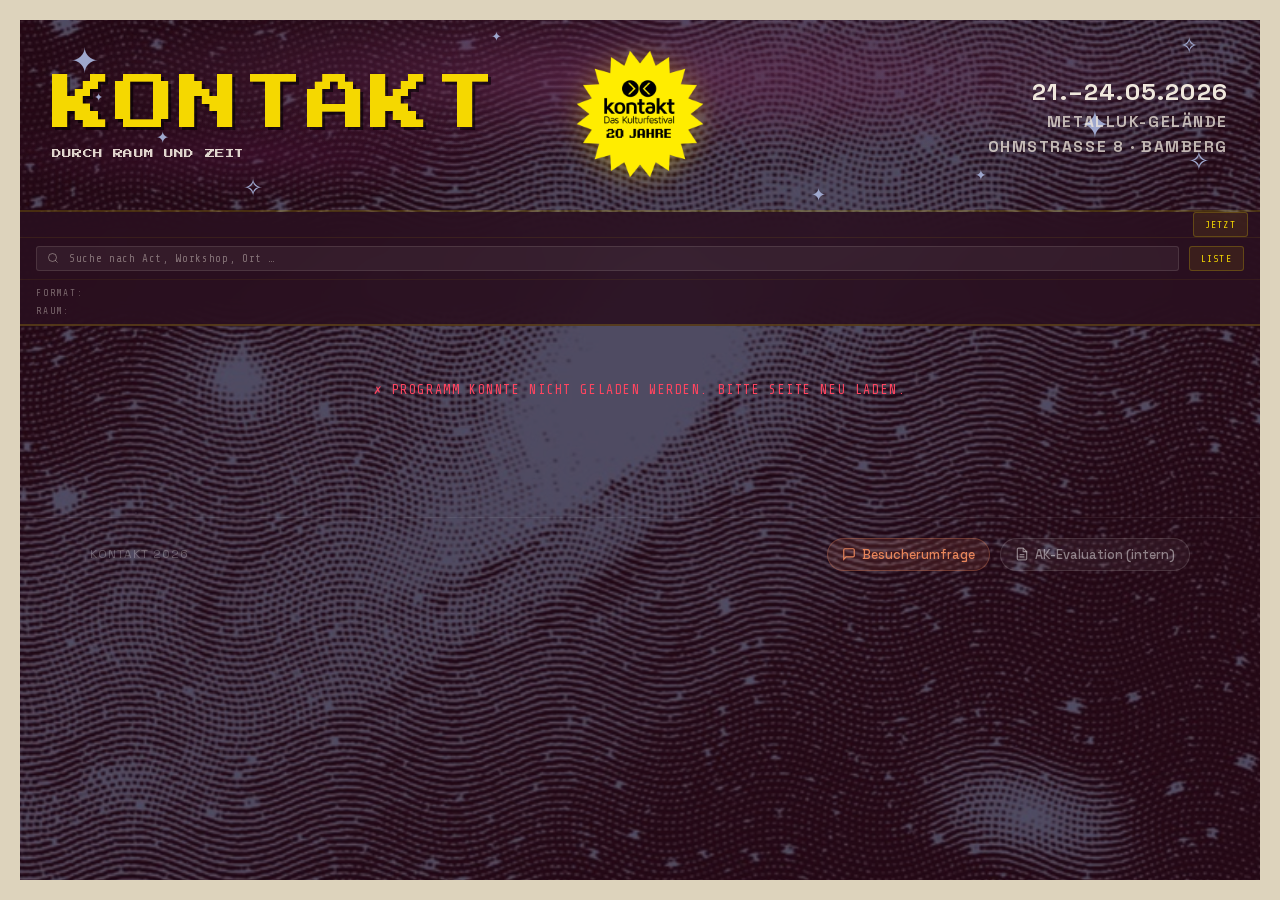
==== commit 8345a558: "Add evaluation form links to site footer Adds a minimal footer to the main schedule page with links " ====
--- a/index.html
+++ b/index.html
@@ -105,7 +105,83 @@
       </div>
 
       <main id="mainContent"></main>
-    </div>
+
+      <footer class="eval-footer">
+        <div class="eval-footer-inner">
+          <span class="eval-footer-label">kontakt 2026</span>
+          <div class="eval-footer-links">
+            <a href="kontakt-besucherumfrage.html" class="eval-link eval-link-visitor">
+              <svg width="14" height="14" viewBox="0 0 24 24" fill="none" stroke="currentColor" stroke-width="2"><path d="M21 15a2 2 0 01-2 2H7l-4 4V5a2 2 0 012-2h14a2 2 0 012 2z"/></svg>
+              Besucherumfrage
+            </a>
+            <a href="kontakt-ak-bericht.html" class="eval-link eval-link-ak">
+              <svg width="14" height="14" viewBox="0 0 24 24" fill="none" stroke="currentColor" stroke-width="2"><path d="M14 2H6a2 2 0 00-2 2v16a2 2 0 002 2h12a2 2 0 002-2V8z"/><polyline points="14 2 14 8 20 8"/><line x1="16" y1="13" x2="8" y2="13"/><line x1="16" y1="17" x2="8" y2="17"/></svg>
+              AK-Evaluation (intern)
+            </a>
+          </div>
+        </div>
+      </footer>
+    </div>
+
+    <style>
+      .eval-footer {
+        border-top: 1px solid rgba(255,255,255,0.07);
+        padding: 20px 24px;
+        margin-top: 8px;
+      }
+      .eval-footer-inner {
+        max-width: 1100px;
+        margin: 0 auto;
+        display: flex;
+        align-items: center;
+        justify-content: space-between;
+        flex-wrap: wrap;
+        gap: 12px;
+      }
+      .eval-footer-label {
+        font-size: 0.75rem;
+        color: rgba(255,255,255,0.25);
+        font-family: inherit;
+        letter-spacing: 0.08em;
+        text-transform: uppercase;
+      }
+      .eval-footer-links {
+        display: flex;
+        gap: 10px;
+        flex-wrap: wrap;
+      }
+      .eval-link {
+        display: inline-flex;
+        align-items: center;
+        gap: 6px;
+        padding: 7px 14px;
+        border-radius: 20px;
+        font-size: 0.8rem;
+        font-weight: 500;
+        text-decoration: none;
+        transition: all 0.2s;
+        font-family: inherit;
+      }
+      .eval-link-visitor {
+        background: rgba(232,133,90,0.12);
+        border: 1px solid rgba(232,133,90,0.3);
+        color: #E8855A;
+      }
+      .eval-link-visitor:hover {
+        background: rgba(232,133,90,0.22);
+        border-color: rgba(232,133,90,0.6);
+      }
+      .eval-link-ak {
+        background: rgba(255,255,255,0.05);
+        border: 1px solid rgba(255,255,255,0.12);
+        color: rgba(255,255,255,0.45);
+      }
+      .eval-link-ak:hover {
+        background: rgba(255,255,255,0.09);
+        border-color: rgba(255,255,255,0.25);
+        color: rgba(255,255,255,0.7);
+      }
+    </style>
 
     <!-- Dev time panel (only shown with ?dev in URL) -->
     <div class="dev-panel" id="devPanel">
--- a/styles/main.css
+++ b/styles/main.css
@@ -390,6 +390,10 @@
   margin-bottom: 2rem;
 }
 
+.day-block-grid {
+  position: relative;
+}
+
 .day-header {
   position: sticky;
   top: var(--sb-height, 0px);
@@ -616,6 +620,50 @@
   text-overflow: ellipsis;
   text-transform: uppercase;
   white-space: nowrap;
+}
+
+@keyframes scrollhint {
+  0%,
+  100% {
+    opacity: 0.28;
+  }
+
+  50% {
+    opacity: 0.85;
+  }
+}
+
+.day-block-grid .day-header::before,
+.day-block-grid .day-header::after {
+  position: absolute;
+  top: 0;
+  bottom: 0;
+  z-index: 3;
+  width: 18px;
+  opacity: 0;
+  pointer-events: none;
+  content: "";
+  transition: opacity 0.18s ease;
+}
+
+.day-block-grid .day-header::before {
+  left: 0;
+  background:
+    linear-gradient(to right, rgba(245, 216, 0, 0.28), transparent),
+    linear-gradient(to right, rgba(245, 216, 0, 0.95), rgba(245, 216, 0, 0.12));
+}
+
+.day-block-grid .day-header::after {
+  right: 0;
+  background:
+    linear-gradient(to left, rgba(245, 216, 0, 0.28), transparent),
+    linear-gradient(to left, rgba(245, 216, 0, 0.95), rgba(245, 216, 0, 0.12));
+}
+
+.day-block-grid.can-scroll-left .day-header::before,
+.day-block-grid.can-scroll-right .day-header::after {
+  opacity: 1;
+  animation: scrollhint 1.8s ease-in-out infinite;
 }
 
 .re {
@@ -1483,6 +1531,11 @@
 }
 
 @media (prefers-reduced-motion: reduce) {
+  .day-block-grid.can-scroll-left .day-header::before,
+  .day-block-grid.can-scroll-right .day-header::after {
+    animation: none;
+  }
+
   .hstar,
   .dta .livedot,
   .day-div-dot,
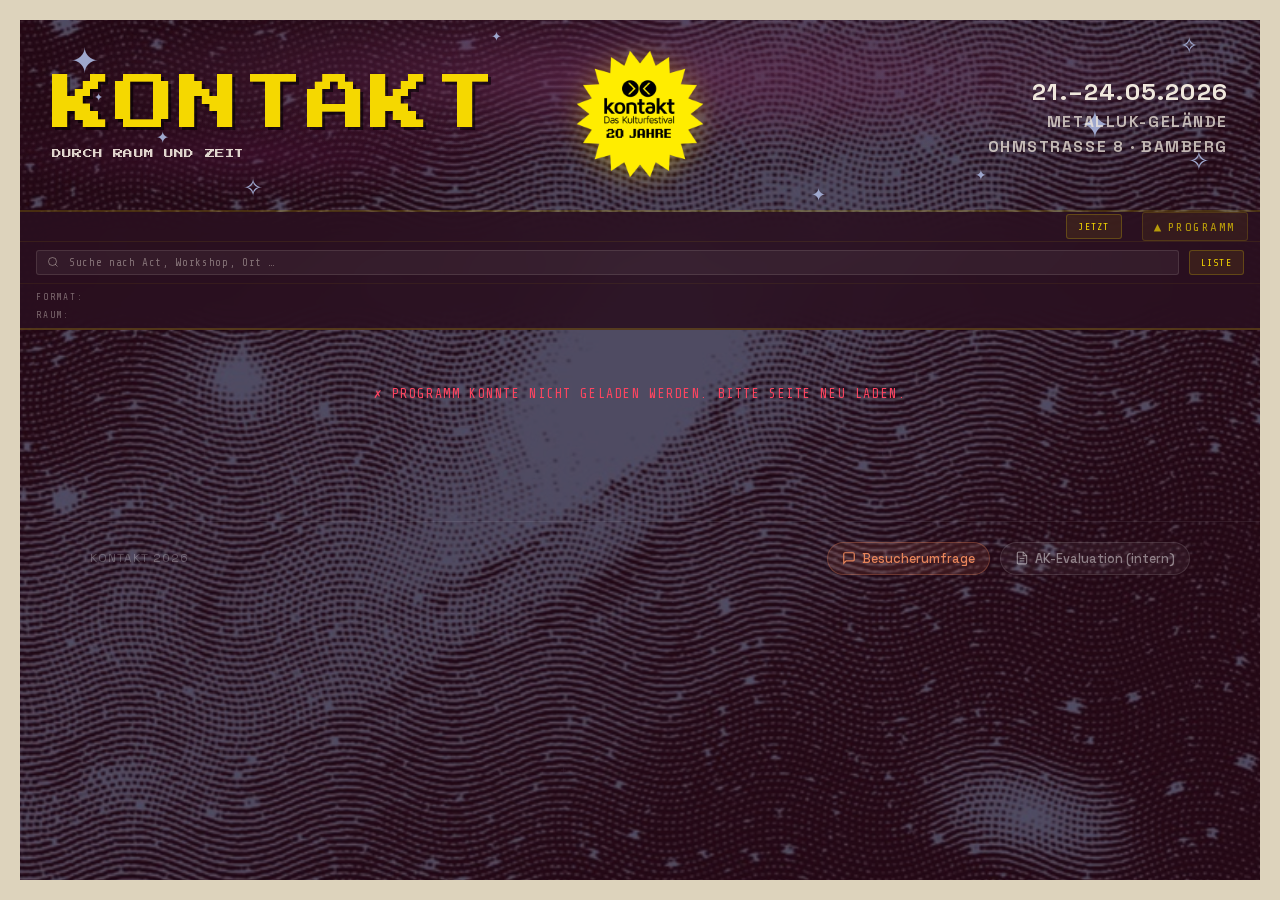
==== commit ff0a3e53: "Add collapsible program toggle to schedule page Adds a "▲ Programm" button in the day-tab bar that c" ====
--- a/index.html
+++ b/index.html
@@ -74,33 +74,38 @@
             aria-label="Festivaltage"
           ></div>
           <button class="now-btn" id="nowBtn" type="button">Jetzt</button>
-        </div>
-
-        <div class="srow">
-          <input
-            class="si"
-            id="search"
-            type="search"
-            placeholder="Suche nach Act, Workshop, Ort …"
-            autocomplete="off"
-          />
-          <button
-            class="view-toggle"
-            id="viewToggle"
-            type="button"
-            aria-pressed="false"
-            title="Zwischen Grid- und Listenansicht wechseln"
-          >
-            Liste
+          <button class="now-btn prog-toggle-btn" id="progToggleBtn" type="button" title="Programm ein-/ausblenden">
+            <span id="progToggleIcon">▲</span> Programm
           </button>
         </div>
 
-        <div class="fi" id="trackFilters">
-          <span class="fil">Format:</span>
-        </div>
-
-        <div class="fi" id="roomFilters">
-          <span class="fil">Raum:</span>
+        <div id="progCollapseWrap">
+          <div class="srow">
+            <input
+              class="si"
+              id="search"
+              type="search"
+              placeholder="Suche nach Act, Workshop, Ort …"
+              autocomplete="off"
+            />
+            <button
+              class="view-toggle"
+              id="viewToggle"
+              type="button"
+              aria-pressed="false"
+              title="Zwischen Grid- und Listenansicht wechseln"
+            >
+              Liste
+            </button>
+          </div>
+
+          <div class="fi" id="trackFilters">
+            <span class="fil">Format:</span>
+          </div>
+
+          <div class="fi" id="roomFilters">
+            <span class="fil">Raum:</span>
+          </div>
         </div>
       </div>
 
@@ -181,6 +186,41 @@
         border-color: rgba(255,255,255,0.25);
         color: rgba(255,255,255,0.7);
       }
+
+      /* ── PROGRAM COLLAPSE ── */
+      .prog-toggle-btn {
+        display: flex;
+        align-items: center;
+        gap: 5px;
+        white-space: nowrap;
+        font-size: 0.78rem;
+        opacity: 0.7;
+        transition: opacity 0.2s;
+      }
+      .prog-toggle-btn:hover { opacity: 1; }
+
+      #progCollapseWrap {
+        overflow: hidden;
+        transition: max-height 0.4s cubic-bezier(0.4,0,0.2,1),
+                    opacity 0.35s ease;
+        max-height: 4000px;
+        opacity: 1;
+      }
+      #progCollapseWrap.collapsed {
+        max-height: 0 !important;
+        opacity: 0;
+        pointer-events: none;
+      }
+      #mainContent {
+        transition: max-height 0.4s cubic-bezier(0.4,0,0.2,1),
+                    opacity 0.35s ease;
+      }
+      body.prog-hidden #mainContent {
+        max-height: 0;
+        overflow: hidden;
+        opacity: 0;
+        pointer-events: none;
+      }
     </style>
 
     <!-- Dev time panel (only shown with ?dev in URL) -->
@@ -277,6 +317,55 @@
     </div>
 
     <script src="scripts/app.js?v=20260517b"></script>
+    <script>
+      (function () {
+        const STORAGE_KEY = 'prog-collapsed';
+        const btn = document.getElementById('progToggleBtn');
+        const icon = document.getElementById('progToggleIcon');
+        const wrap = document.getElementById('progCollapseWrap');
+        const main = document.getElementById('mainContent');
+
+        function setCollapsed(on, animate) {
+          if (!animate) {
+            wrap.style.transition = 'none';
+            main.style.transition = 'none';
+          }
+          wrap.classList.toggle('collapsed', on);
+          main.classList.toggle('collapsed', on);
+          if (on) {
+            main.style.maxHeight = '0';
+            main.style.overflow = 'hidden';
+            main.style.opacity = '0';
+          } else {
+            main.style.maxHeight = '';
+            main.style.overflow = '';
+            main.style.opacity = '';
+          }
+          icon.textContent = on ? '▼' : '▲';
+          btn.title = on ? 'Programm einblenden' : 'Programm ausblenden';
+          if (!animate) {
+            requestAnimationFrame(() => {
+              wrap.style.transition = '';
+              main.style.transition = '';
+            });
+          }
+          try { localStorage.setItem(STORAGE_KEY, on ? '1' : '0'); } catch(e) {}
+        }
+
+        // restore persisted state without animation
+        const stored = (() => { try { return localStorage.getItem(STORAGE_KEY); } catch(e) { return null; } })();
+        if (stored === '1') setCollapsed(true, false);
+
+        btn.addEventListener('click', function () {
+          const nowCollapsed = wrap.classList.contains('collapsed');
+          setCollapsed(!nowCollapsed, true);
+          if (!nowCollapsed) {
+            // scroll to footer so the eval links are visible
+            document.querySelector('.eval-footer')?.scrollIntoView({ behavior: 'smooth', block: 'start' });
+          }
+        });
+      })();
+    </script>
 
     <noscript>
       <div class="noscript-panel">
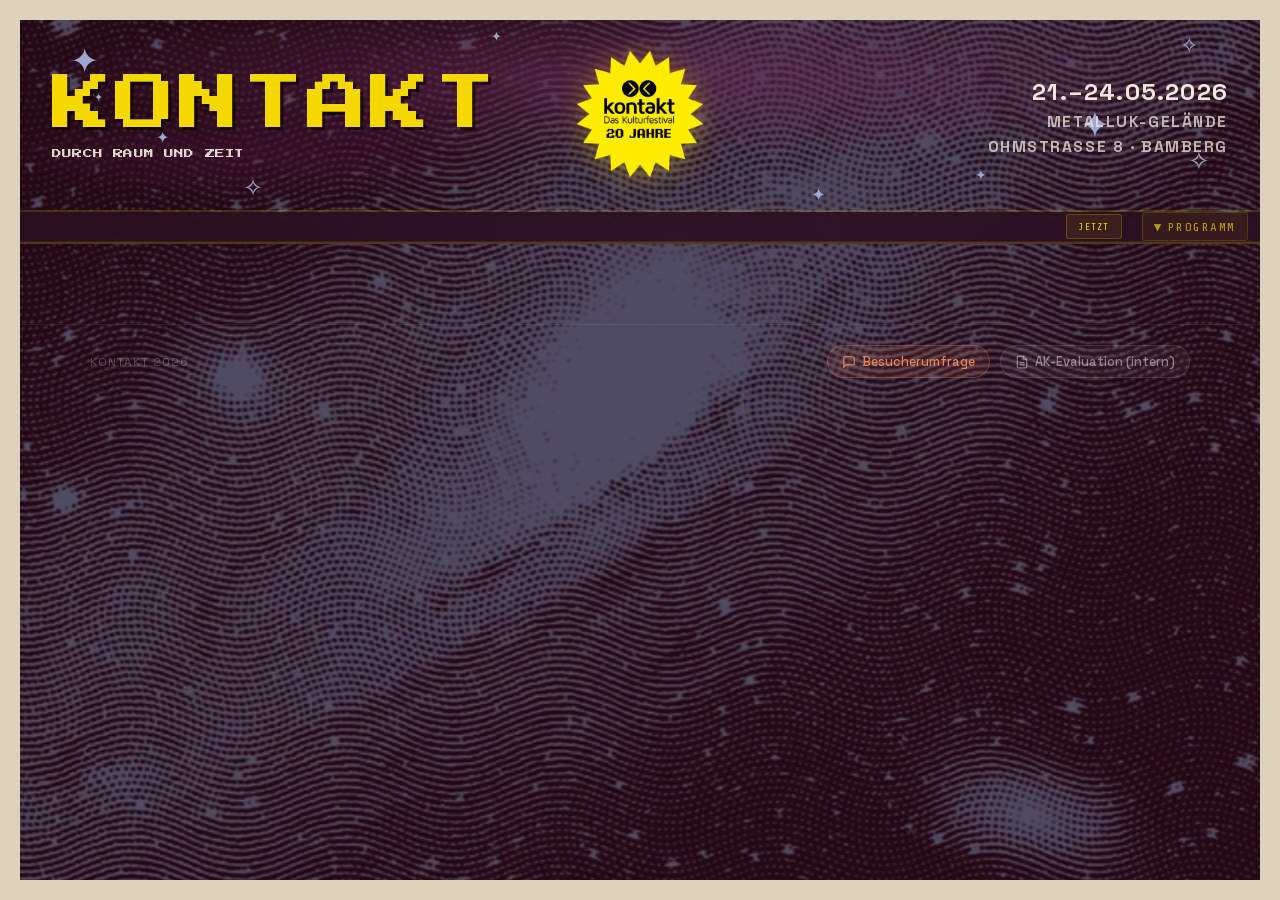
==== commit f2901e8b: "Default program to collapsed state on page load" ====
--- a/index.html
+++ b/index.html
@@ -354,7 +354,7 @@
 
         // restore persisted state without animation
         const stored = (() => { try { return localStorage.getItem(STORAGE_KEY); } catch(e) { return null; } })();
-        if (stored === '1') setCollapsed(true, false);
+        if (stored !== '0') setCollapsed(true, false);
 
         btn.addEventListener('click', function () {
           const nowCollapsed = wrap.classList.contains('collapsed');
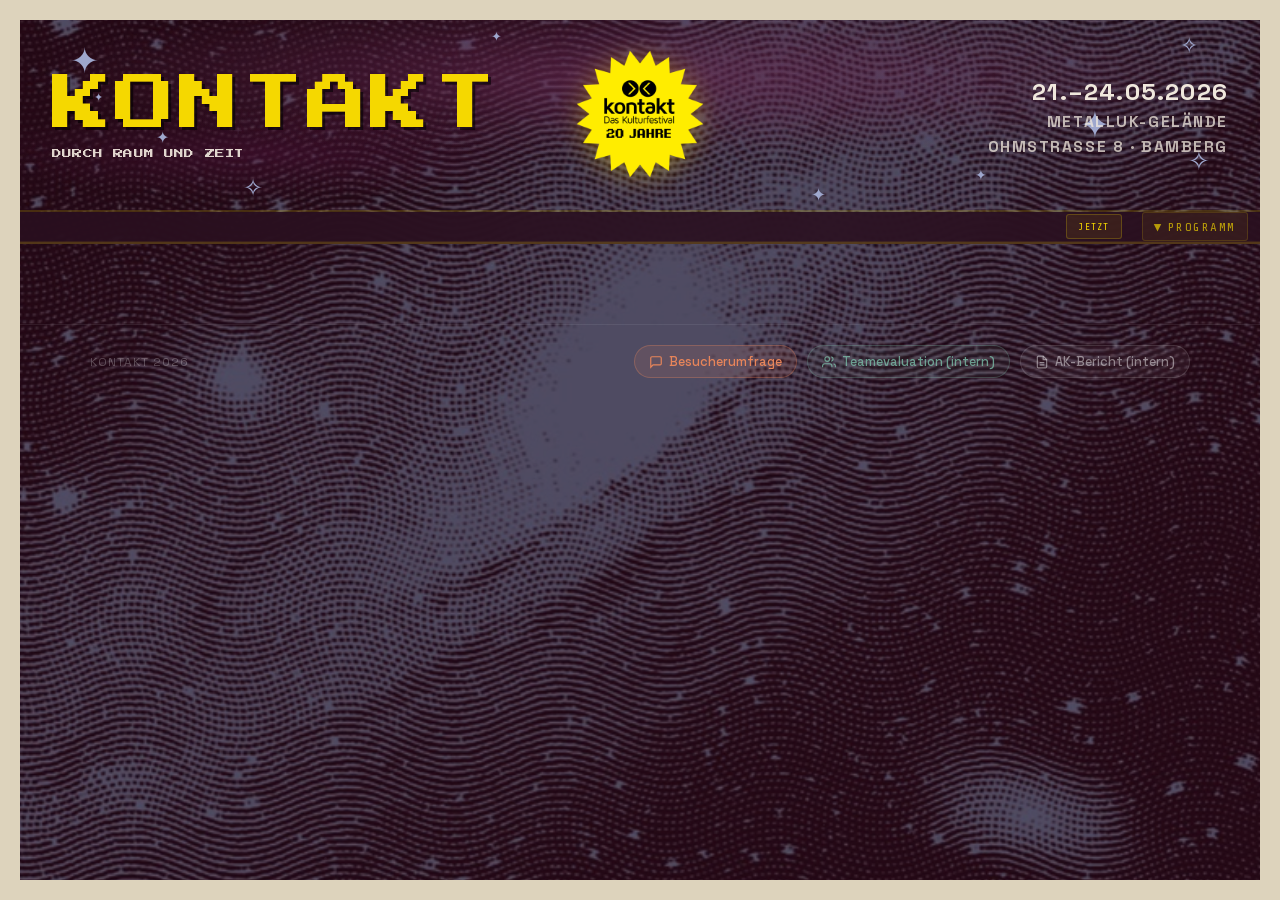
==== commit 79e25659: "Add anonymous team evaluation survey (9-step form) Creates kontakt-teamevaluation.html with all ques" ====
--- a/index.html
+++ b/index.html
@@ -119,9 +119,13 @@
               <svg width="14" height="14" viewBox="0 0 24 24" fill="none" stroke="currentColor" stroke-width="2"><path d="M21 15a2 2 0 01-2 2H7l-4 4V5a2 2 0 012-2h14a2 2 0 012 2z"/></svg>
               Besucherumfrage
             </a>
+            <a href="kontakt-teamevaluation.html" class="eval-link eval-link-team">
+              <svg width="14" height="14" viewBox="0 0 24 24" fill="none" stroke="currentColor" stroke-width="2"><path d="M17 21v-2a4 4 0 00-4-4H5a4 4 0 00-4 4v2"/><circle cx="9" cy="7" r="4"/><path d="M23 21v-2a4 4 0 00-3-3.87"/><path d="M16 3.13a4 4 0 010 7.75"/></svg>
+              Teamevaluation (intern)
+            </a>
             <a href="kontakt-ak-bericht.html" class="eval-link eval-link-ak">
               <svg width="14" height="14" viewBox="0 0 24 24" fill="none" stroke="currentColor" stroke-width="2"><path d="M14 2H6a2 2 0 00-2 2v16a2 2 0 002 2h12a2 2 0 002-2V8z"/><polyline points="14 2 14 8 20 8"/><line x1="16" y1="13" x2="8" y2="13"/><line x1="16" y1="17" x2="8" y2="17"/></svg>
-              AK-Evaluation (intern)
+              AK-Bericht (intern)
             </a>
           </div>
         </div>
@@ -175,6 +179,16 @@
       .eval-link-visitor:hover {
         background: rgba(232,133,90,0.22);
         border-color: rgba(232,133,90,0.6);
+      }
+      .eval-link-team {
+        background: rgba(123,189,168,0.08);
+        border: 1px solid rgba(123,189,168,0.25);
+        color: rgba(123,189,168,0.8);
+      }
+      .eval-link-team:hover {
+        background: rgba(123,189,168,0.15);
+        border-color: rgba(123,189,168,0.4);
+        color: rgba(123,189,168,1);
       }
       .eval-link-ak {
         background: rgba(255,255,255,0.05);
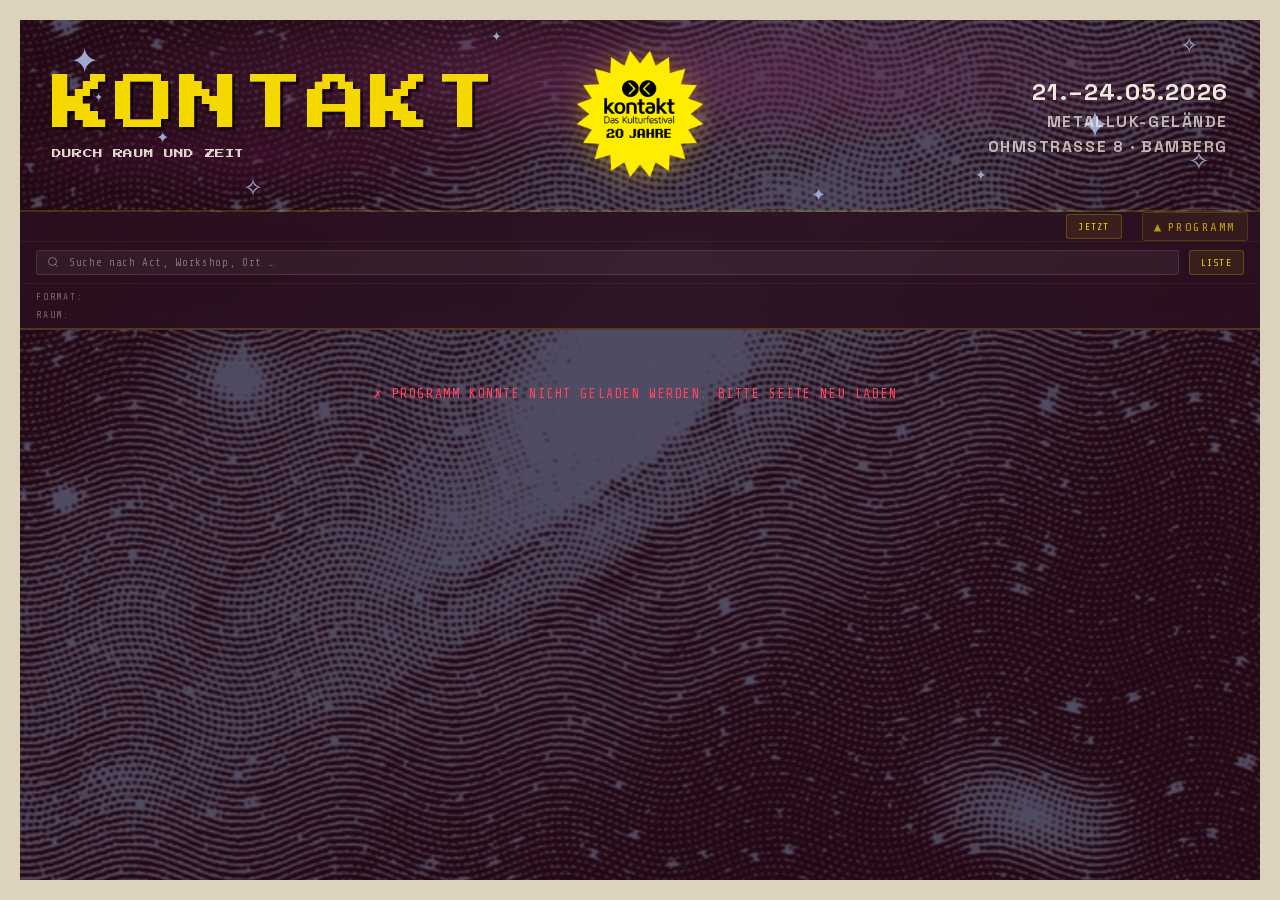
==== commit d5ec167a: "Show program by default, remove eval footer from main page Program is now visible by default on the " ====
--- a/index.html
+++ b/index.html
@@ -111,96 +111,9 @@
 
       <main id="mainContent"></main>
 
-      <footer class="eval-footer">
-        <div class="eval-footer-inner">
-          <span class="eval-footer-label">kontakt 2026</span>
-          <div class="eval-footer-links">
-            <a href="kontakt-besucherumfrage.html" class="eval-link eval-link-visitor">
-              <svg width="14" height="14" viewBox="0 0 24 24" fill="none" stroke="currentColor" stroke-width="2"><path d="M21 15a2 2 0 01-2 2H7l-4 4V5a2 2 0 012-2h14a2 2 0 012 2z"/></svg>
-              Besucherumfrage
-            </a>
-            <a href="kontakt-teamevaluation.html" class="eval-link eval-link-team">
-              <svg width="14" height="14" viewBox="0 0 24 24" fill="none" stroke="currentColor" stroke-width="2"><path d="M17 21v-2a4 4 0 00-4-4H5a4 4 0 00-4 4v2"/><circle cx="9" cy="7" r="4"/><path d="M23 21v-2a4 4 0 00-3-3.87"/><path d="M16 3.13a4 4 0 010 7.75"/></svg>
-              Teamevaluation (intern)
-            </a>
-            <a href="kontakt-ak-bericht.html" class="eval-link eval-link-ak">
-              <svg width="14" height="14" viewBox="0 0 24 24" fill="none" stroke="currentColor" stroke-width="2"><path d="M14 2H6a2 2 0 00-2 2v16a2 2 0 002 2h12a2 2 0 002-2V8z"/><polyline points="14 2 14 8 20 8"/><line x1="16" y1="13" x2="8" y2="13"/><line x1="16" y1="17" x2="8" y2="17"/></svg>
-              AK-Bericht (intern)
-            </a>
-          </div>
-        </div>
-      </footer>
     </div>
 
     <style>
-      .eval-footer {
-        border-top: 1px solid rgba(255,255,255,0.07);
-        padding: 20px 24px;
-        margin-top: 8px;
-      }
-      .eval-footer-inner {
-        max-width: 1100px;
-        margin: 0 auto;
-        display: flex;
-        align-items: center;
-        justify-content: space-between;
-        flex-wrap: wrap;
-        gap: 12px;
-      }
-      .eval-footer-label {
-        font-size: 0.75rem;
-        color: rgba(255,255,255,0.25);
-        font-family: inherit;
-        letter-spacing: 0.08em;
-        text-transform: uppercase;
-      }
-      .eval-footer-links {
-        display: flex;
-        gap: 10px;
-        flex-wrap: wrap;
-      }
-      .eval-link {
-        display: inline-flex;
-        align-items: center;
-        gap: 6px;
-        padding: 7px 14px;
-        border-radius: 20px;
-        font-size: 0.8rem;
-        font-weight: 500;
-        text-decoration: none;
-        transition: all 0.2s;
-        font-family: inherit;
-      }
-      .eval-link-visitor {
-        background: rgba(232,133,90,0.12);
-        border: 1px solid rgba(232,133,90,0.3);
-        color: #E8855A;
-      }
-      .eval-link-visitor:hover {
-        background: rgba(232,133,90,0.22);
-        border-color: rgba(232,133,90,0.6);
-      }
-      .eval-link-team {
-        background: rgba(123,189,168,0.08);
-        border: 1px solid rgba(123,189,168,0.25);
-        color: rgba(123,189,168,0.8);
-      }
-      .eval-link-team:hover {
-        background: rgba(123,189,168,0.15);
-        border-color: rgba(123,189,168,0.4);
-        color: rgba(123,189,168,1);
-      }
-      .eval-link-ak {
-        background: rgba(255,255,255,0.05);
-        border: 1px solid rgba(255,255,255,0.12);
-        color: rgba(255,255,255,0.45);
-      }
-      .eval-link-ak:hover {
-        background: rgba(255,255,255,0.09);
-        border-color: rgba(255,255,255,0.25);
-        color: rgba(255,255,255,0.7);
-      }
-
       /* ── PROGRAM COLLAPSE ── */
       .prog-toggle-btn {
         display: flex;
@@ -368,15 +281,11 @@
 
         // restore persisted state without animation
         const stored = (() => { try { return localStorage.getItem(STORAGE_KEY); } catch(e) { return null; } })();
-        if (stored !== '0') setCollapsed(true, false);
+        if (stored === '1') setCollapsed(true, false);
 
         btn.addEventListener('click', function () {
           const nowCollapsed = wrap.classList.contains('collapsed');
           setCollapsed(!nowCollapsed, true);
-          if (!nowCollapsed) {
-            // scroll to footer so the eval links are visible
-            document.querySelector('.eval-footer')?.scrollIntoView({ behavior: 'smooth', block: 'start' });
-          }
         });
       })();
     </script>
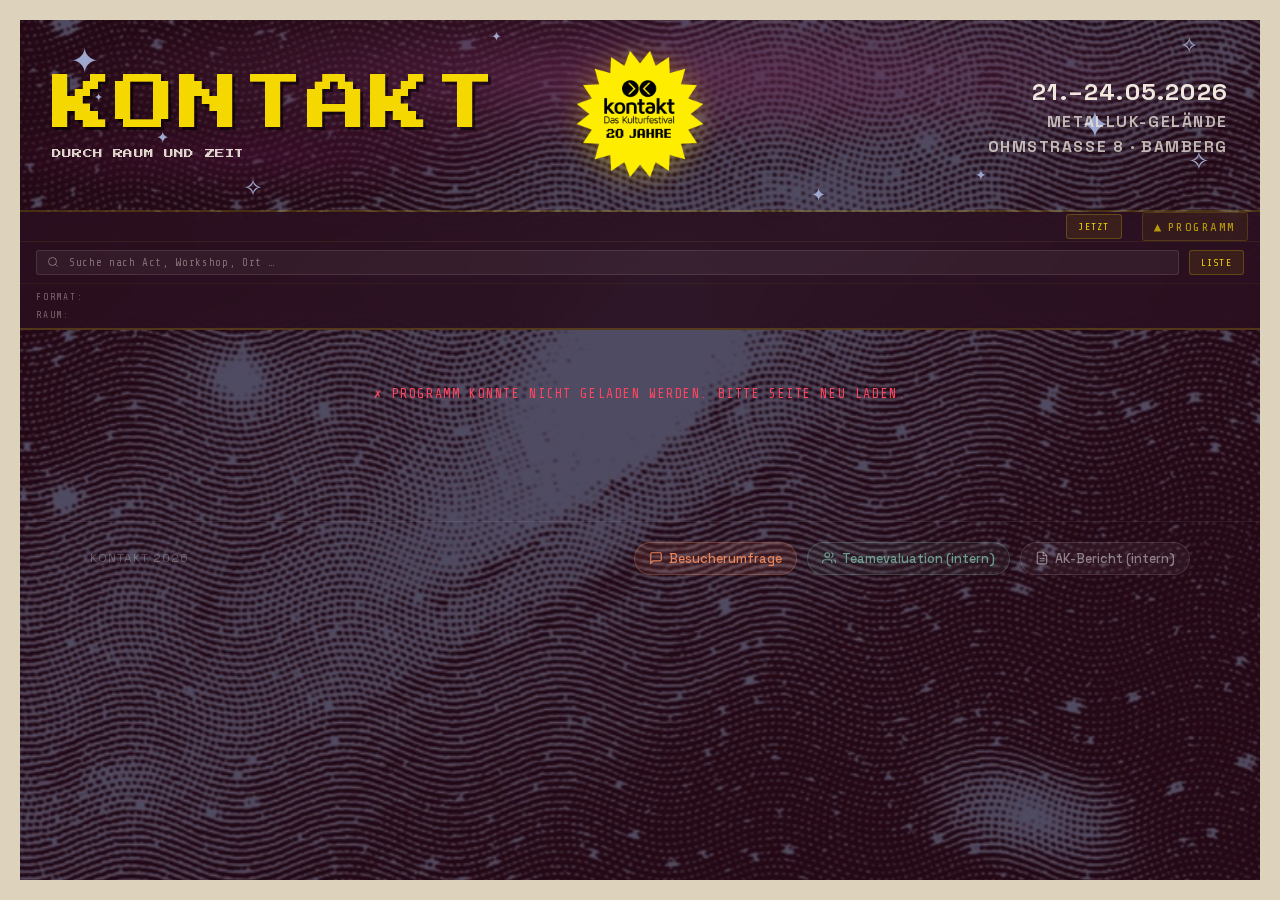
==== commit e2065155: "Restore eval footer links at bottom of program page" ====
--- a/index.html
+++ b/index.html
@@ -111,9 +111,98 @@
 
       <main id="mainContent"></main>
 
+      <footer class="eval-footer">
+        <div class="eval-footer-inner">
+          <span class="eval-footer-label">kontakt 2026</span>
+          <div class="eval-footer-links">
+            <a href="kontakt-besucherumfrage.html" class="eval-link eval-link-visitor">
+              <svg width="14" height="14" viewBox="0 0 24 24" fill="none" stroke="currentColor" stroke-width="2"><path d="M21 15a2 2 0 01-2 2H7l-4 4V5a2 2 0 012-2h14a2 2 0 012 2z"/></svg>
+              Besucherumfrage
+            </a>
+            <a href="kontakt-teamevaluation.html" class="eval-link eval-link-team">
+              <svg width="14" height="14" viewBox="0 0 24 24" fill="none" stroke="currentColor" stroke-width="2"><path d="M17 21v-2a4 4 0 00-4-4H5a4 4 0 00-4 4v2"/><circle cx="9" cy="7" r="4"/><path d="M23 21v-2a4 4 0 00-3-3.87"/><path d="M16 3.13a4 4 0 010 7.75"/></svg>
+              Teamevaluation (intern)
+            </a>
+            <a href="kontakt-ak-bericht.html" class="eval-link eval-link-ak">
+              <svg width="14" height="14" viewBox="0 0 24 24" fill="none" stroke="currentColor" stroke-width="2"><path d="M14 2H6a2 2 0 00-2 2v16a2 2 0 002 2h12a2 2 0 002-2V8z"/><polyline points="14 2 14 8 20 8"/><line x1="16" y1="13" x2="8" y2="13"/><line x1="16" y1="17" x2="8" y2="17"/></svg>
+              AK-Bericht (intern)
+            </a>
+          </div>
+        </div>
+      </footer>
+
     </div>
 
     <style>
+      /* ── EVAL FOOTER ── */
+      .eval-footer {
+        border-top: 1px solid rgba(255,255,255,0.07);
+        padding: 20px 24px;
+        margin-top: 8px;
+      }
+      .eval-footer-inner {
+        max-width: 1100px;
+        margin: 0 auto;
+        display: flex;
+        align-items: center;
+        justify-content: space-between;
+        flex-wrap: wrap;
+        gap: 12px;
+      }
+      .eval-footer-label {
+        font-size: 0.75rem;
+        color: rgba(255,255,255,0.25);
+        font-family: inherit;
+        letter-spacing: 0.08em;
+        text-transform: uppercase;
+      }
+      .eval-footer-links {
+        display: flex;
+        gap: 10px;
+        flex-wrap: wrap;
+      }
+      .eval-link {
+        display: inline-flex;
+        align-items: center;
+        gap: 6px;
+        padding: 7px 14px;
+        border-radius: 20px;
+        font-size: 0.8rem;
+        font-weight: 500;
+        text-decoration: none;
+        transition: all 0.2s;
+        font-family: inherit;
+      }
+      .eval-link-visitor {
+        background: rgba(232,133,90,0.12);
+        border: 1px solid rgba(232,133,90,0.3);
+        color: #E8855A;
+      }
+      .eval-link-visitor:hover {
+        background: rgba(232,133,90,0.22);
+        border-color: rgba(232,133,90,0.6);
+      }
+      .eval-link-team {
+        background: rgba(123,189,168,0.08);
+        border: 1px solid rgba(123,189,168,0.25);
+        color: rgba(123,189,168,0.8);
+      }
+      .eval-link-team:hover {
+        background: rgba(123,189,168,0.15);
+        border-color: rgba(123,189,168,0.4);
+        color: rgba(123,189,168,1);
+      }
+      .eval-link-ak {
+        background: rgba(255,255,255,0.05);
+        border: 1px solid rgba(255,255,255,0.12);
+        color: rgba(255,255,255,0.45);
+      }
+      .eval-link-ak:hover {
+        background: rgba(255,255,255,0.09);
+        border-color: rgba(255,255,255,0.25);
+        color: rgba(255,255,255,0.7);
+      }
+
       /* ── PROGRAM COLLAPSE ── */
       .prog-toggle-btn {
         display: flex;
